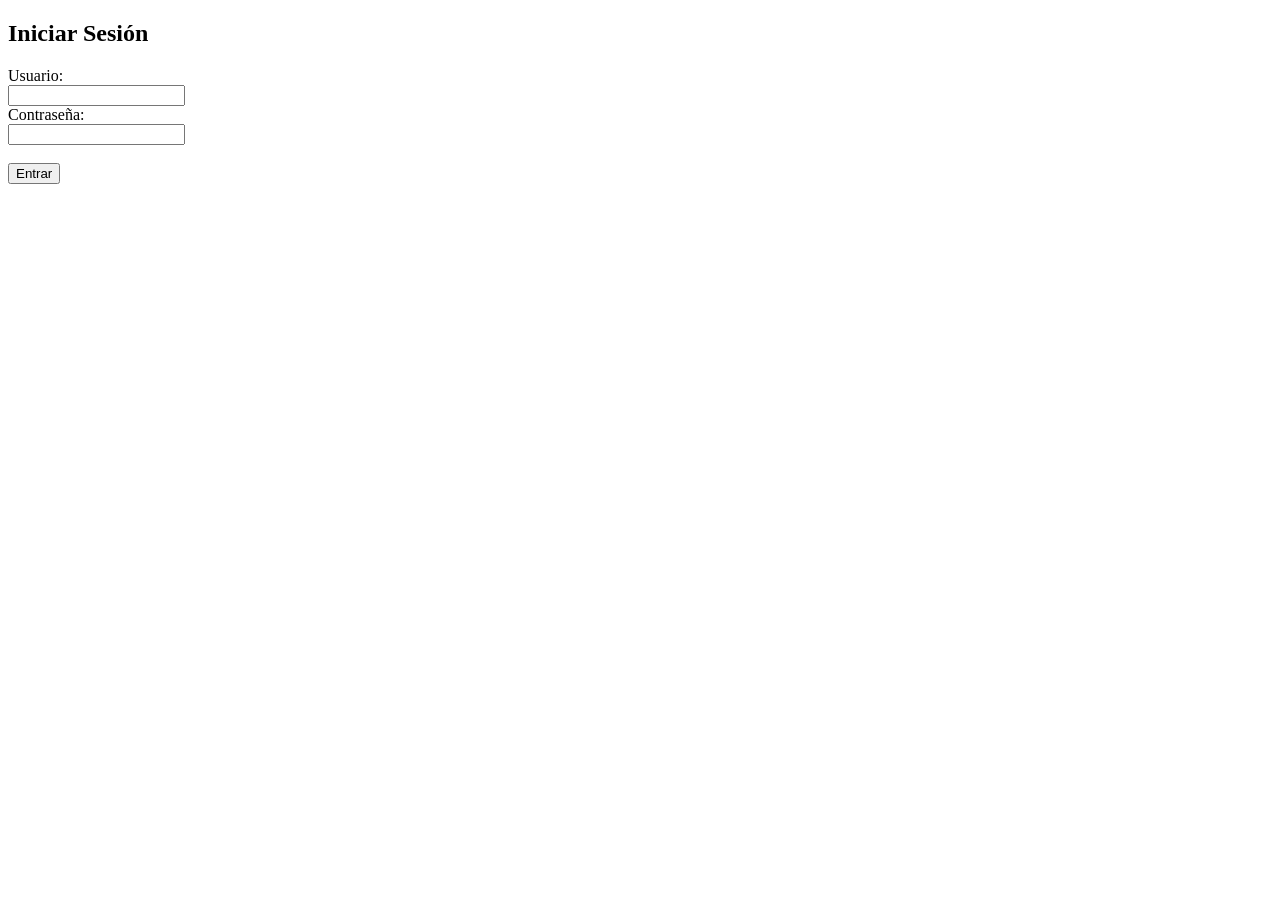
==== login.html @ 9e8880a5 "Agregado formulario de [Login]" ====
<!DOCTYPE html>
<html lang="es">
<head>
    <meta charset="UTF-8">
    <title>Login</title>
</head>
<body>
    <h2>Iniciar Sesión</h2>
    <form>
        <label>Usuario:</label><br>
        <input type="text" name="usuario"><br>
        <label>Contraseña:</label><br>
        <input type="password" name="password"><br><br>
        <button type="submit">Entrar</button>
    </form>
</body>
</html>
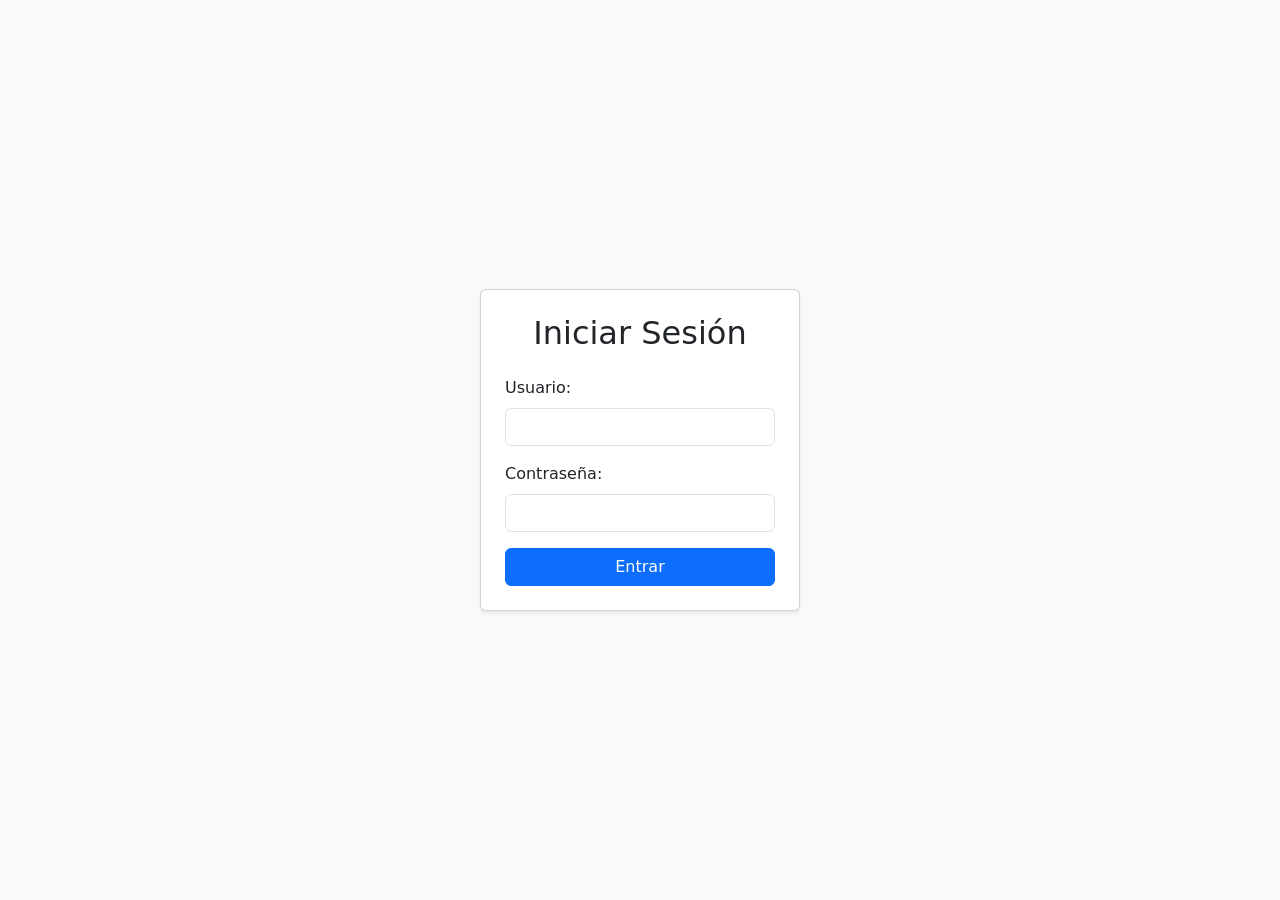
==== commit a99d4d81: "Agregado estilos Bootstrap al Login" ====
--- a/login.html
+++ b/login.html
@@ -2,16 +2,26 @@
 <html lang="es">
 <head>
     <meta charset="UTF-8">
+    <meta name="viewport" content="width=device-width, initial-scale=1.0">
     <title>Login</title>
+    <link href="https://cdn.jsdelivr.net/npm/bootstrap@5.3.0/dist/css/bootstrap.min.css" rel="stylesheet">
 </head>
-<body>
-    <h2>Iniciar Sesión</h2>
-    <form>
-        <label>Usuario:</label><br>
-        <input type="text" name="usuario"><br>
-        <label>Contraseña:</label><br>
-        <input type="password" name="password"><br><br>
-        <button type="submit">Entrar</button>
-    </form>
+<body class="bg-light d-flex justify-content-center align-items-center vh-100">
+    
+    <div class="card p-4 shadow-sm" style="width: 20rem;">
+        <h2 class="text-center mb-4">Iniciar Sesión</h2>
+        <form>
+            <div class="mb-3">
+                <label class="form-label">Usuario:</label>
+                <input type="text" class="form-control" name="usuario" required>
+            </div>
+            <div class="mb-3">
+                <label class="form-label">Contraseña:</label>
+                <input type="password" class="form-control" name="password" required>
+            </div>
+            <button type="submit" class="btn btn-primary w-100">Entrar</button>
+        </form>
+    </div>
+
 </body>
 </html>
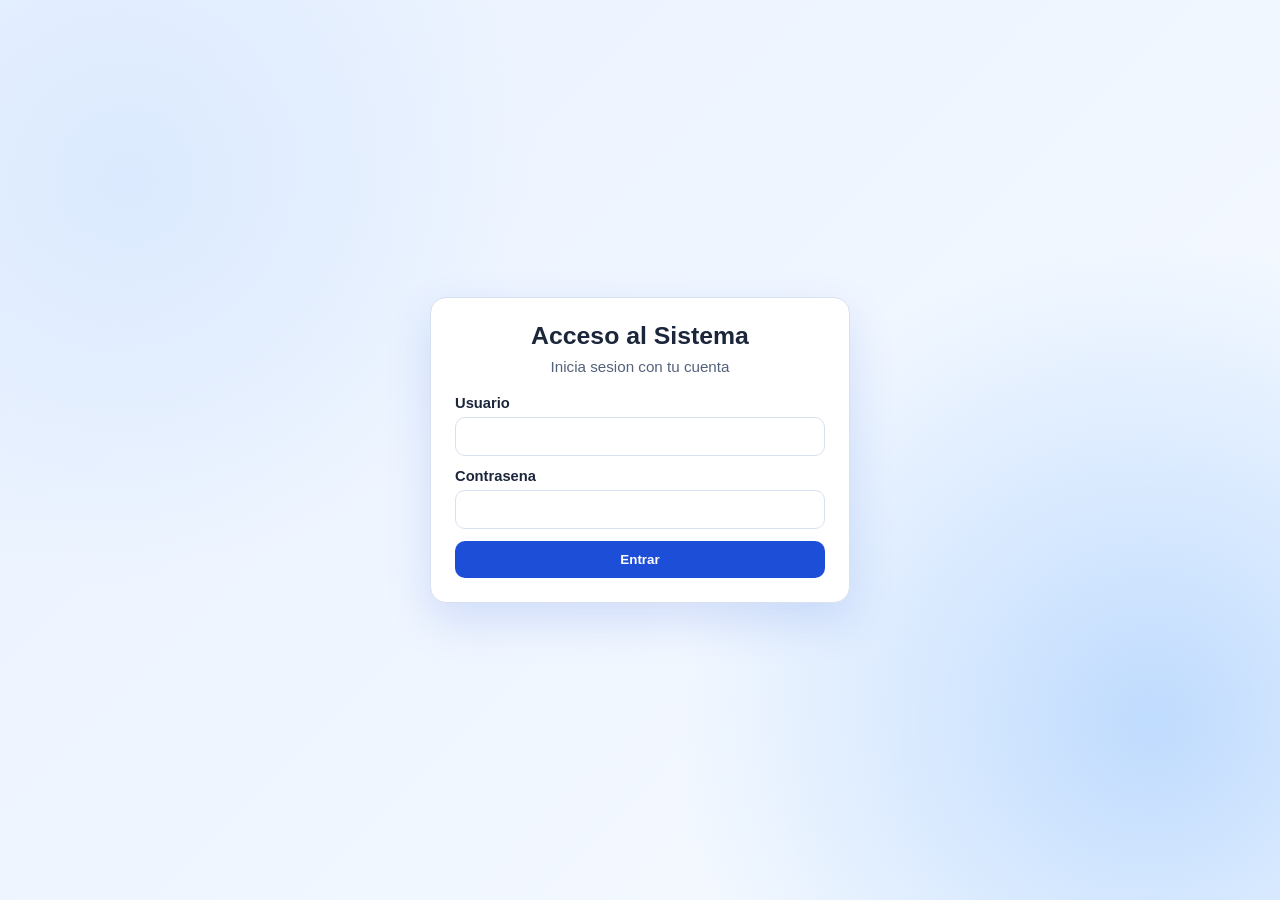
==== commit 99c5b89f: "Refactor login con roles y estilos personalizados" ====
--- a/login.html
+++ b/login.html
@@ -4,24 +4,44 @@
     <meta charset="UTF-8">
     <meta name="viewport" content="width=device-width, initial-scale=1.0">
     <title>Login</title>
-    <link href="https://cdn.jsdelivr.net/npm/bootstrap@5.3.0/dist/css/bootstrap.min.css" rel="stylesheet">
+    <link rel="stylesheet" href="styles.css">
 </head>
-<body class="bg-light d-flex justify-content-center align-items-center vh-100">
-    
-    <div class="card p-4 shadow-sm" style="width: 20rem;">
-        <h2 class="text-center mb-4">Iniciar Sesión</h2>
-        <form>
-            <div class="mb-3">
-                <label class="form-label">Usuario:</label>
-                <input type="text" class="form-control" name="usuario" required>
+<body>
+    <div class="auth-card">
+        <h1>Acceso al Sistema</h1>
+        <p class="subtitle">Inicia sesion con tu cuenta</p>
+
+        <form id="loginForm" class="active">
+            <div class="field">
+                <label for="usuario">Usuario</label>
+                <input type="text" id="usuario" name="usuario" required>
             </div>
-            <div class="mb-3">
-                <label class="form-label">Contraseña:</label>
-                <input type="password" class="form-control" name="password" required>
+            <div class="field">
+                <label for="password">Contrasena</label>
+                <input type="password" id="password" name="password" required>
             </div>
-            <button type="submit" class="btn btn-primary w-100">Entrar</button>
+            <button type="submit" class="btn-main">Entrar</button>
         </form>
+
+        <div id="resultado" class="alert hidden" role="alert"></div>
+
+        <div id="panelAdmin" class="panel hidden">
+            <button id="btnVerRoles" type="button">
+                Ver roles del sistema
+            </button>
+            <ul id="listaRoles" class="roles hidden">
+                <li>admin</li>
+                <li>profe</li>
+                <li>alumno</li>
+            </ul>
+        </div>
+
+        <div id="panelProfe" class="panel hidden">
+            <div id="mensajeProfe"></div>
+        </div>
     </div>
+
+    <script src="app.js"></script>
 
 </body>
 </html>
--- a/styles.css
+++ b/styles.css
@@ -0,0 +1,156 @@
+:root {
+    --bg-1: #e9f1ff;
+    --bg-2: #f7fbff;
+    --card: #ffffff;
+    --text: #1b263b;
+    --muted: #52627a;
+    --primary: #1d4ed8;
+    --primary-hover: #1e40af;
+    --success: #0f766e;
+    --danger: #b91c1c;
+    --border: #d8e1ef;
+}
+
+* {
+    box-sizing: border-box;
+}
+
+body {
+    margin: 0;
+    min-height: 100vh;
+    font-family: "Segoe UI", Tahoma, Geneva, Verdana, sans-serif;
+    color: var(--text);
+    background:
+        radial-gradient(circle at 10% 20%, #dbeafe 0%, transparent 30%),
+        radial-gradient(circle at 90% 80%, #bfdbfe 0%, transparent 35%),
+        linear-gradient(135deg, var(--bg-1), var(--bg-2));
+    display: flex;
+    align-items: center;
+    justify-content: center;
+    padding: 24px;
+}
+
+.auth-card {
+    width: 100%;
+    max-width: 420px;
+    background: var(--card);
+    border: 1px solid var(--border);
+    border-radius: 16px;
+    box-shadow: 0 18px 45px rgba(29, 78, 216, 0.15);
+    padding: 24px;
+}
+
+h1 {
+    margin: 0 0 8px;
+    font-size: 1.55rem;
+    text-align: center;
+}
+
+.subtitle {
+    margin: 0 0 20px;
+    text-align: center;
+    color: var(--muted);
+    font-size: 0.95rem;
+}
+
+form {
+    display: none;
+}
+
+form.active {
+    display: block;
+}
+
+.field {
+    margin-bottom: 12px;
+}
+
+label {
+    display: block;
+    margin-bottom: 6px;
+    font-weight: 600;
+    font-size: 0.92rem;
+}
+
+input {
+    width: 100%;
+    border: 1px solid var(--border);
+    border-radius: 10px;
+    padding: 10px 12px;
+    font-size: 0.95rem;
+    outline: none;
+}
+
+input:focus {
+    border-color: #93c5fd;
+    box-shadow: 0 0 0 3px rgba(147, 197, 253, 0.3);
+}
+
+.btn-main {
+    width: 100%;
+    border: none;
+    background: var(--primary);
+    color: #ffffff;
+    font-weight: 700;
+    border-radius: 10px;
+    padding: 11px;
+    cursor: pointer;
+}
+
+.btn-main:hover {
+    background: var(--primary-hover);
+}
+
+.alert {
+    margin-top: 14px;
+    padding: 10px;
+    border-radius: 10px;
+    font-size: 0.92rem;
+    border: 1px solid transparent;
+}
+
+.alert.success {
+    background: #ecfdf5;
+    border-color: #99f6e4;
+    color: var(--success);
+}
+
+.alert.error {
+    background: #fef2f2;
+    border-color: #fecaca;
+    color: var(--danger);
+}
+
+.hidden {
+    display: none;
+}
+
+.panel {
+    margin-top: 14px;
+    border: 1px solid var(--border);
+    border-radius: 10px;
+    padding: 12px;
+    background: #f8fbff;
+}
+
+.panel button {
+    width: 100%;
+    border: 1px solid #93c5fd;
+    color: #1e3a8a;
+    background: #dbeafe;
+    border-radius: 8px;
+    padding: 8px;
+    cursor: pointer;
+    font-weight: 600;
+}
+
+.roles {
+    margin: 10px 0 0;
+    padding-left: 18px;
+}
+
+@media (max-width: 480px) {
+    .auth-card {
+        padding: 18px;
+    }
+}
